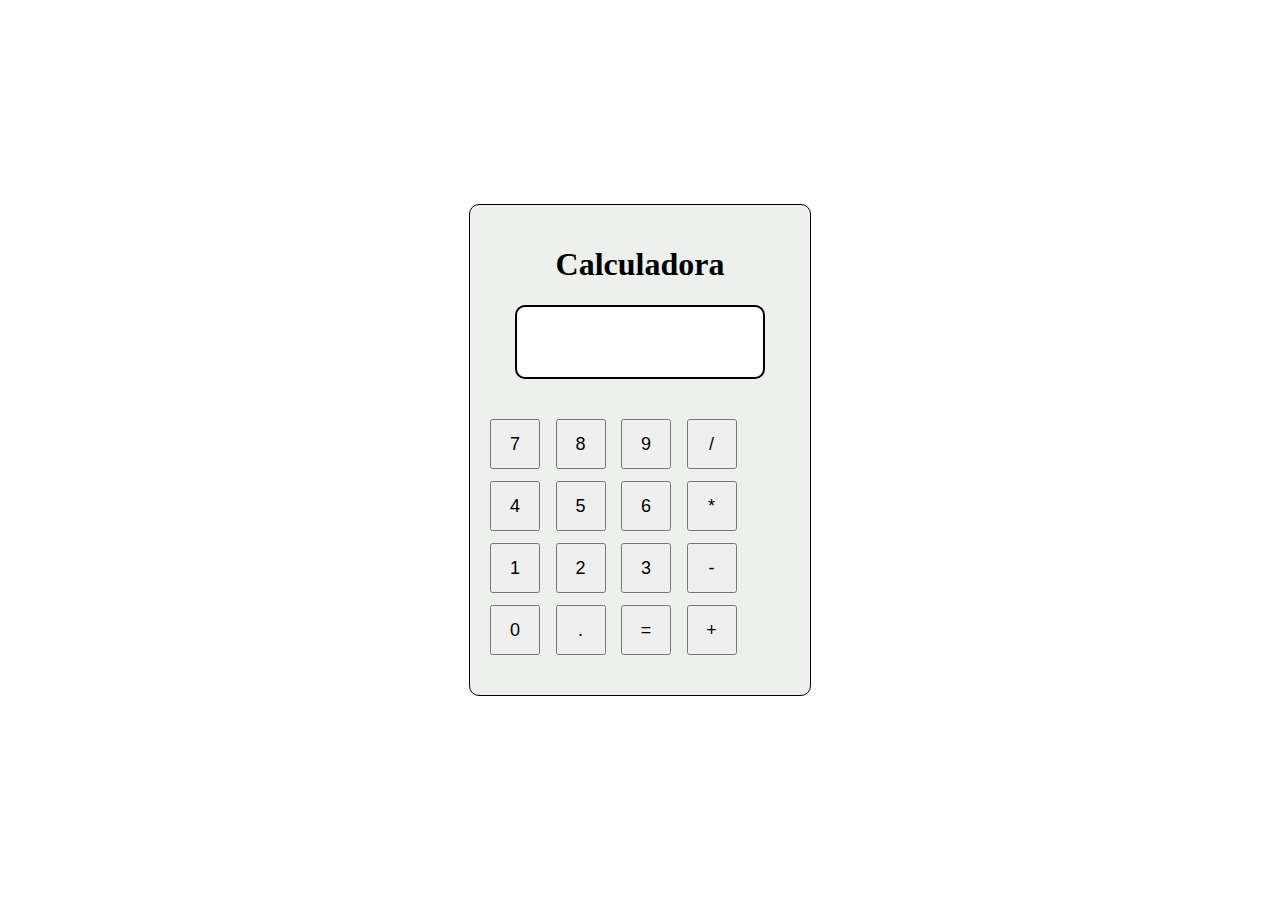
==== exercicios/Calculadora.html @ 74b695ec "Inicio calculadora" ====
<!DOCTYPE html>
<html lang="en">
<head>
    <meta charset="UTF-8">
    <meta name="viewport" content="width=device-width, initial-scale=1.0">
    <title>Calculadora</title>
    <style>
        .numpad {
            display: grid;
            grid-template-columns: repeat(4, 1fr); 
            gap: 12px;
            width: 250px;
            padding: 20px 0;
        }

        .numpad > button {
            width: 50px;
            height: 50px;
            font-size: 18px;
            cursor: pointer;
        }

        .full-screen {
            width: 100%;
            height: 100vh;
            margin: 0;
            padding: 0;
            position: absolute;
            top: 0;
            left: 0;
            display: flex;
            justify-content: center;
            align-items: center;
        }

        .container {
            display: flex;
            flex-direction: column;
            background-color: rgb(238, 240, 238);
            padding: 20px;
            border-radius: 10px;
            border: 1px solid black;
            text-align: center;
            width: 300px;
            height: 450px;
        }

        .display {
            width: 250px;
            height: 100px;
            background-color: rgb(211, 211, 214);
            border-radius: 10px;
            margin: 0 auto 20px; 
        }
        
        .display > input {
            width: 100%;
            height: 100%;
            border-radius: 10px;
            border: 2px solid black;
            text-align: end;
            font-size: 24px;
            padding: 0 10px;
            box-sizing: border-box;
        }
    </style>
</head>
<body>
    <div class="full-screen">
        <div class="container">
            <h1>Calculadora</h1>
            <div class="display">
                <input type="text" readonly>
            </div>
            <div class="numpad">
                <button>7</button>
                <button>8</button>
                <button>9</button>
                <button>/</button>
                <button>4</button>
                <button>5</button>
                <button>6</button>
                <button>*</button>
                <button>1</button>
                <button>2</button>
                <button>3</button>
                <button>-</button>
                <button>0</button>
                <button>.</button>
                <button>=</button>
                <button>+</button>
            </div>
        </div>
    </div>

    <script>
    
    </script>
</body>
</html>
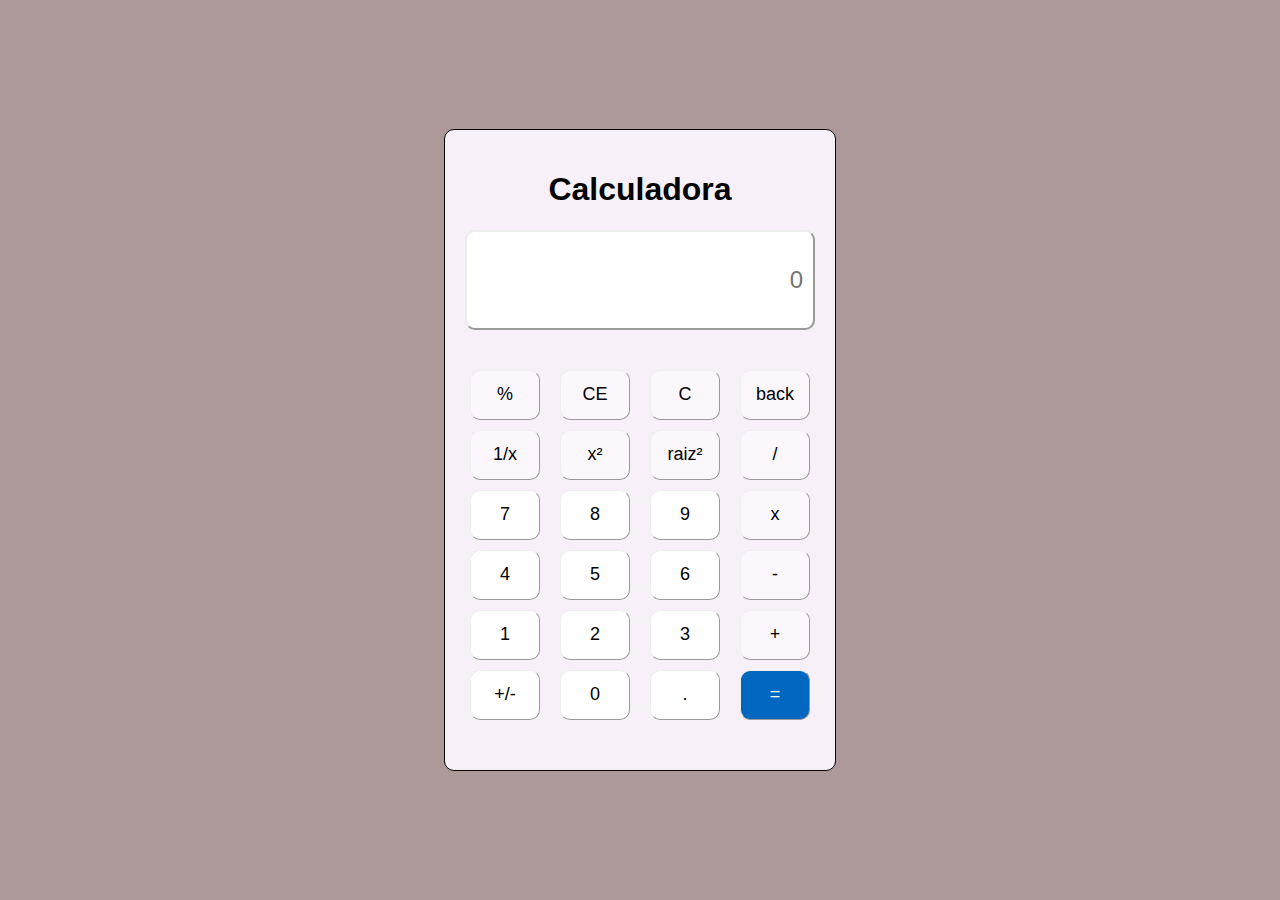
==== commit 8919c7fa: "Melhoria calculo IMC e calculadora" ====
--- a/exercicios/Calculadora.html
+++ b/exercicios/Calculadora.html
@@ -1,23 +1,41 @@
 <!DOCTYPE html>
 <html lang="en">
+
 <head>
     <meta charset="UTF-8">
     <meta name="viewport" content="width=device-width, initial-scale=1.0">
     <title>Calculadora</title>
     <style>
+        * {
+            font-family: Arial, Helvetica, sans-serif;
+        }
+
+        body {
+            background-color: rgb(173, 153, 153);
+        }
+
         .numpad {
             display: grid;
-            grid-template-columns: repeat(4, 1fr); 
-            gap: 12px;
-            width: 250px;
+            grid-template-columns: repeat(4, 1fr);
+            gap: 10px;
+            width: 350px;
             padding: 20px 0;
-        }
-
-        .numpad > button {
-            width: 50px;
+            place-items: center;
+        }
+
+        .numpad>button {
+            background-color: #FFFFFF;
+            width: 70px;
             height: 50px;
             font-size: 18px;
             cursor: pointer;
+            border-radius: 10px;
+            border: 1px outset;
+
+        }
+
+        .numpad>button:active {
+            border: 1px inset;
         }
 
         .full-screen {
@@ -36,65 +54,147 @@
         .container {
             display: flex;
             flex-direction: column;
-            background-color: rgb(238, 240, 238);
+            background-color: #F7F0F9;
             padding: 20px;
             border-radius: 10px;
             border: 1px solid black;
             text-align: center;
-            width: 300px;
-            height: 450px;
+            width: 350px;
+            height: 600px;
         }
 
         .display {
-            width: 250px;
+            width: 350px;
             height: 100px;
             background-color: rgb(211, 211, 214);
             border-radius: 10px;
-            margin: 0 auto 20px; 
-        }
-        
-        .display > input {
+            margin: 0 auto 20px;
+        }
+
+        .display>input {
             width: 100%;
             height: 100%;
             border-radius: 10px;
-            border: 2px solid black;
+            border: 2px outset;
             text-align: end;
             font-size: 24px;
             padding: 0 10px;
             box-sizing: border-box;
         }
+
+        .bg-blue {
+            background-color: #0067C0 !important;
+            color: #FFFFFF;
+        }
+
+        .bg-gray {
+            background-color: #FBF7FC !important;
+        }
     </style>
 </head>
+
 <body>
     <div class="full-screen">
         <div class="container">
             <h1>Calculadora</h1>
             <div class="display">
-                <input type="text" readonly>
+                <input type="text" id="display" placeholder="0" readonly>
             </div>
             <div class="numpad">
-                <button>7</button>
-                <button>8</button>
-                <button>9</button>
-                <button>/</button>
-                <button>4</button>
-                <button>5</button>
-                <button>6</button>
-                <button>*</button>
-                <button>1</button>
-                <button>2</button>
-                <button>3</button>
-                <button>-</button>
-                <button>0</button>
-                <button>.</button>
-                <button>=</button>
-                <button>+</button>
+                <button class="bg-gray" onclick="porcentagem()">%</button>
+                <button class="bg-gray" onclick="limpar()">CE</button>
+                <button class="bg-gray" onclick="limpar()">C</button>
+                <button class="bg-gray" onclick="backspace()">back</button>
+                <button class="bg-gray" onclick="reciproco()">1/x</button>
+                <button class="bg-gray" onclick="pot()">x²</button>
+                <button class="bg-gray" onclick="raiz()">raiz²</button>
+                <button class="bg-gray" onclick="adicionar('/')">/</button>
+                <button onclick="adicionar('7')">7</button>
+                <button onclick="adicionar('8')">8</button>
+                <button onclick="adicionar('9')">9</button>
+                <button class="bg-gray" onclick="adicionar('*')">x</button>
+                <button onclick="adicionar('4')">4</button>
+                <button onclick="adicionar('5')">5</button>
+                <button onclick="adicionar('6')">6</button>
+                <button class="bg-gray" onclick="adicionar('-')">-</button>
+                <button onclick="adicionar('1')">1</button>
+                <button onclick="adicionar('2')">2</button>
+                <button onclick="adicionar('3')">3</button>
+                <button class="bg-gray" onclick="adicionar('+')">+</button>
+                <button onclick="adicionar('+/-')">+/-</button>
+                <button onclick="adicionar('0')">0</button>
+                <button onclick="adicionar('.')">.</button>
+                <button class="bg-blue" onclick="calcular()">=</button>
             </div>
         </div>
     </div>
 
     <script>
-    
+        let display = document.getElementById("display");
+
+        function adicionar(valor) {
+            if (display.value === "Erro") {
+                display.value = ""
+            }
+            display.value += valor;
+        }
+
+        function limpar() {
+            display.value = ""
+        }
+
+        function reciproco() {
+            if (display.value === "Erro") {
+                display.value = ""
+            }
+            display.value = 1 / parseFloat(display.value)
+        }
+
+        function raiz() {
+            if (display.value === "Erro") {
+                display.value = "";
+            }
+
+            let numero = parseFloat(display.value);
+
+            if (numero < 0) {
+                display.value = "Erro"; 
+            } else {
+                display.value = Math.sqrt(numero).toString();
+            }
+        }
+
+        function porcentagem() {
+            if (display.value === "Erro") {
+                display.value = "";
+            }
+
+            display.value = parseFloat(display.value)/100
+        }
+
+        function pot() {
+            if (display.value === "Erro") {
+                display.value = "";
+            }
+            let numero = parseFloat(display.value);
+
+            display.value = numero * numero
+        }
+
+
+        function backspace() {
+            display.value = display.value.slice(0, -1)
+        }
+
+        function calcular() {
+            try {
+                display.value = eval(display.value)
+            } catch {
+                display.value = "Erro"
+            }
+        }
+
     </script>
 </body>
+
 </html>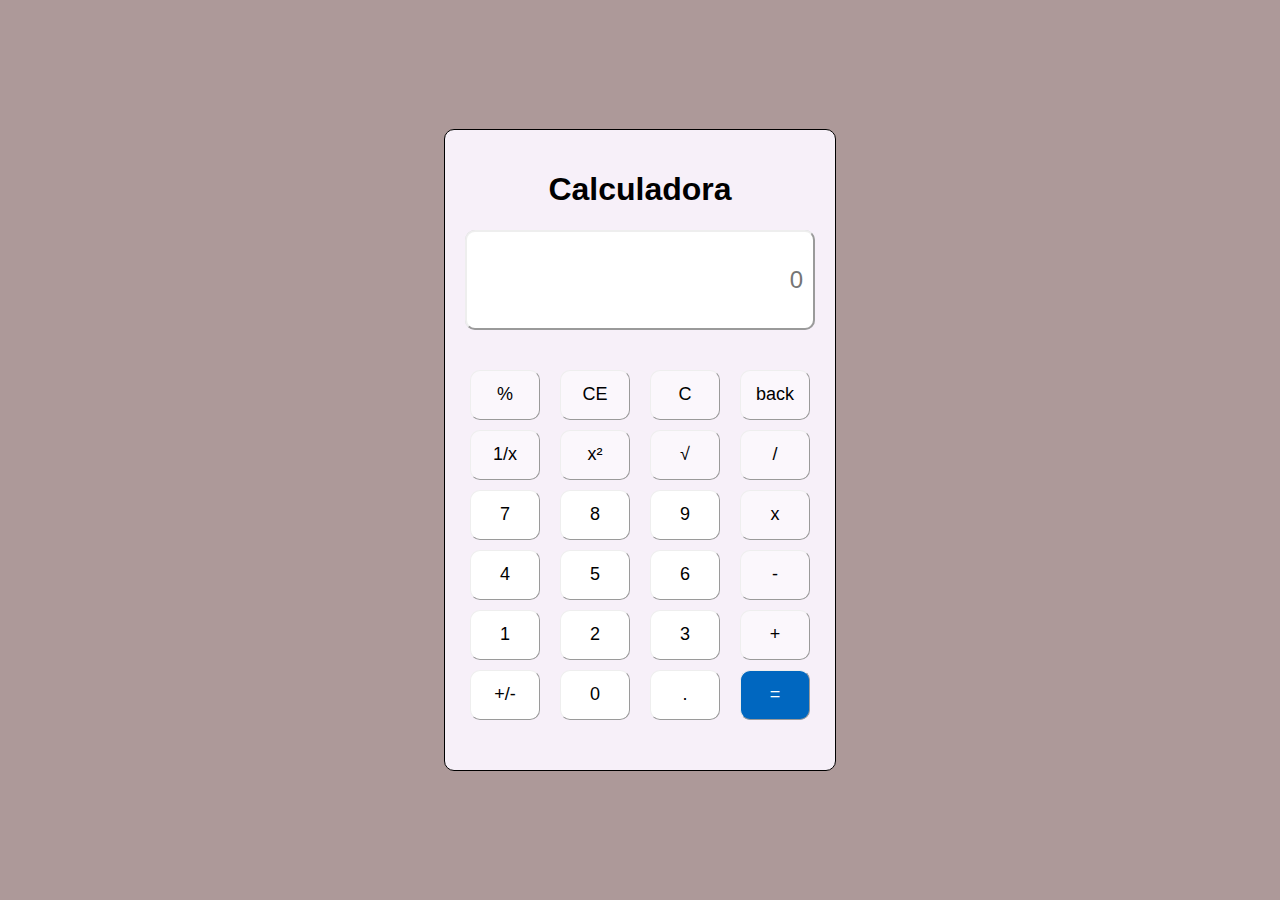
==== commit 0de1901c: "Função de inversão na calculadora" ====
--- a/exercicios/Calculadora.html
+++ b/exercicios/Calculadora.html
@@ -107,7 +107,7 @@
                 <button class="bg-gray" onclick="backspace()">back</button>
                 <button class="bg-gray" onclick="reciproco()">1/x</button>
                 <button class="bg-gray" onclick="pot()">x²</button>
-                <button class="bg-gray" onclick="raiz()">raiz²</button>
+                <button class="bg-gray" onclick="raiz()">√</button>
                 <button class="bg-gray" onclick="adicionar('/')">/</button>
                 <button onclick="adicionar('7')">7</button>
                 <button onclick="adicionar('8')">8</button>
@@ -121,7 +121,7 @@
                 <button onclick="adicionar('2')">2</button>
                 <button onclick="adicionar('3')">3</button>
                 <button class="bg-gray" onclick="adicionar('+')">+</button>
-                <button onclick="adicionar('+/-')">+/-</button>
+                <button onclick="inverter()">+/-</button>
                 <button onclick="adicionar('0')">0</button>
                 <button onclick="adicionar('.')">.</button>
                 <button class="bg-blue" onclick="calcular()">=</button>
@@ -143,6 +143,10 @@
             display.value = ""
         }
 
+        function inverter() {
+            display.value = "-"+display.value
+        }
+
         function reciproco() {
             if (display.value === "Erro") {
                 display.value = ""
